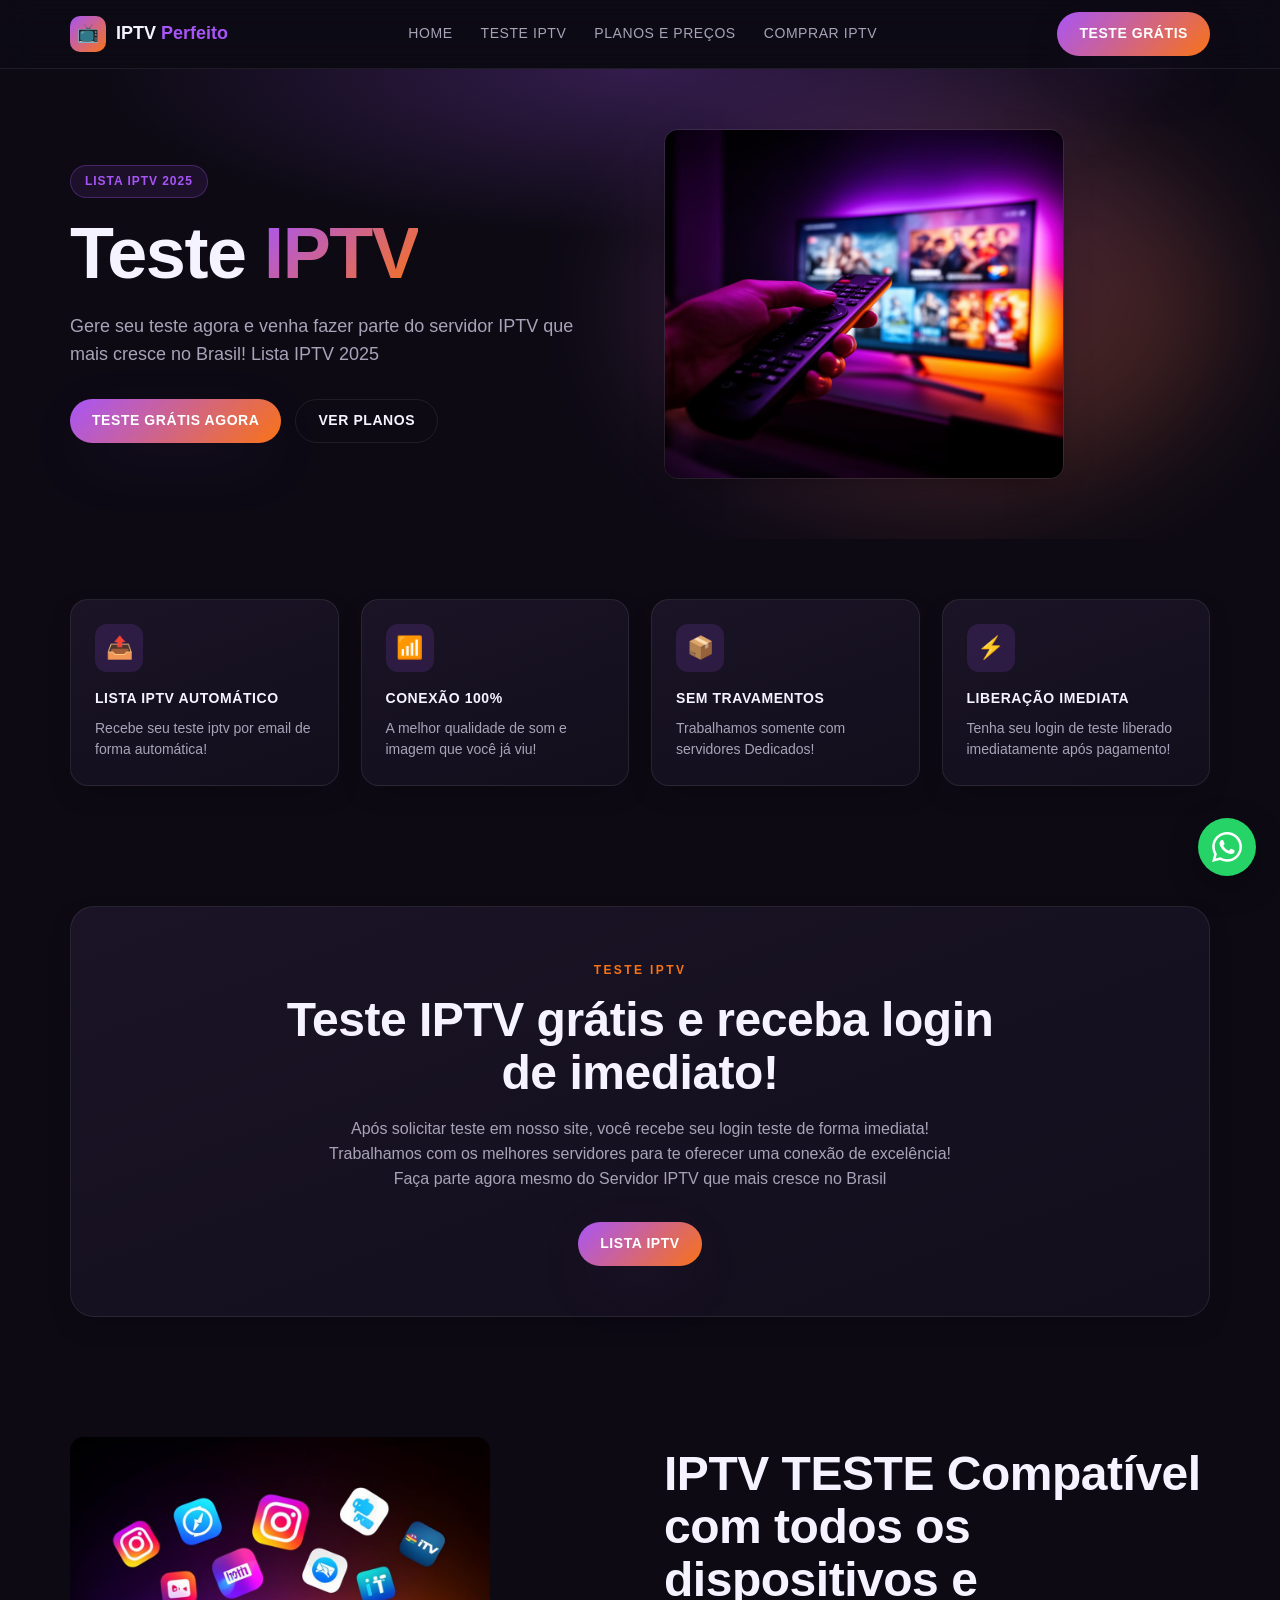
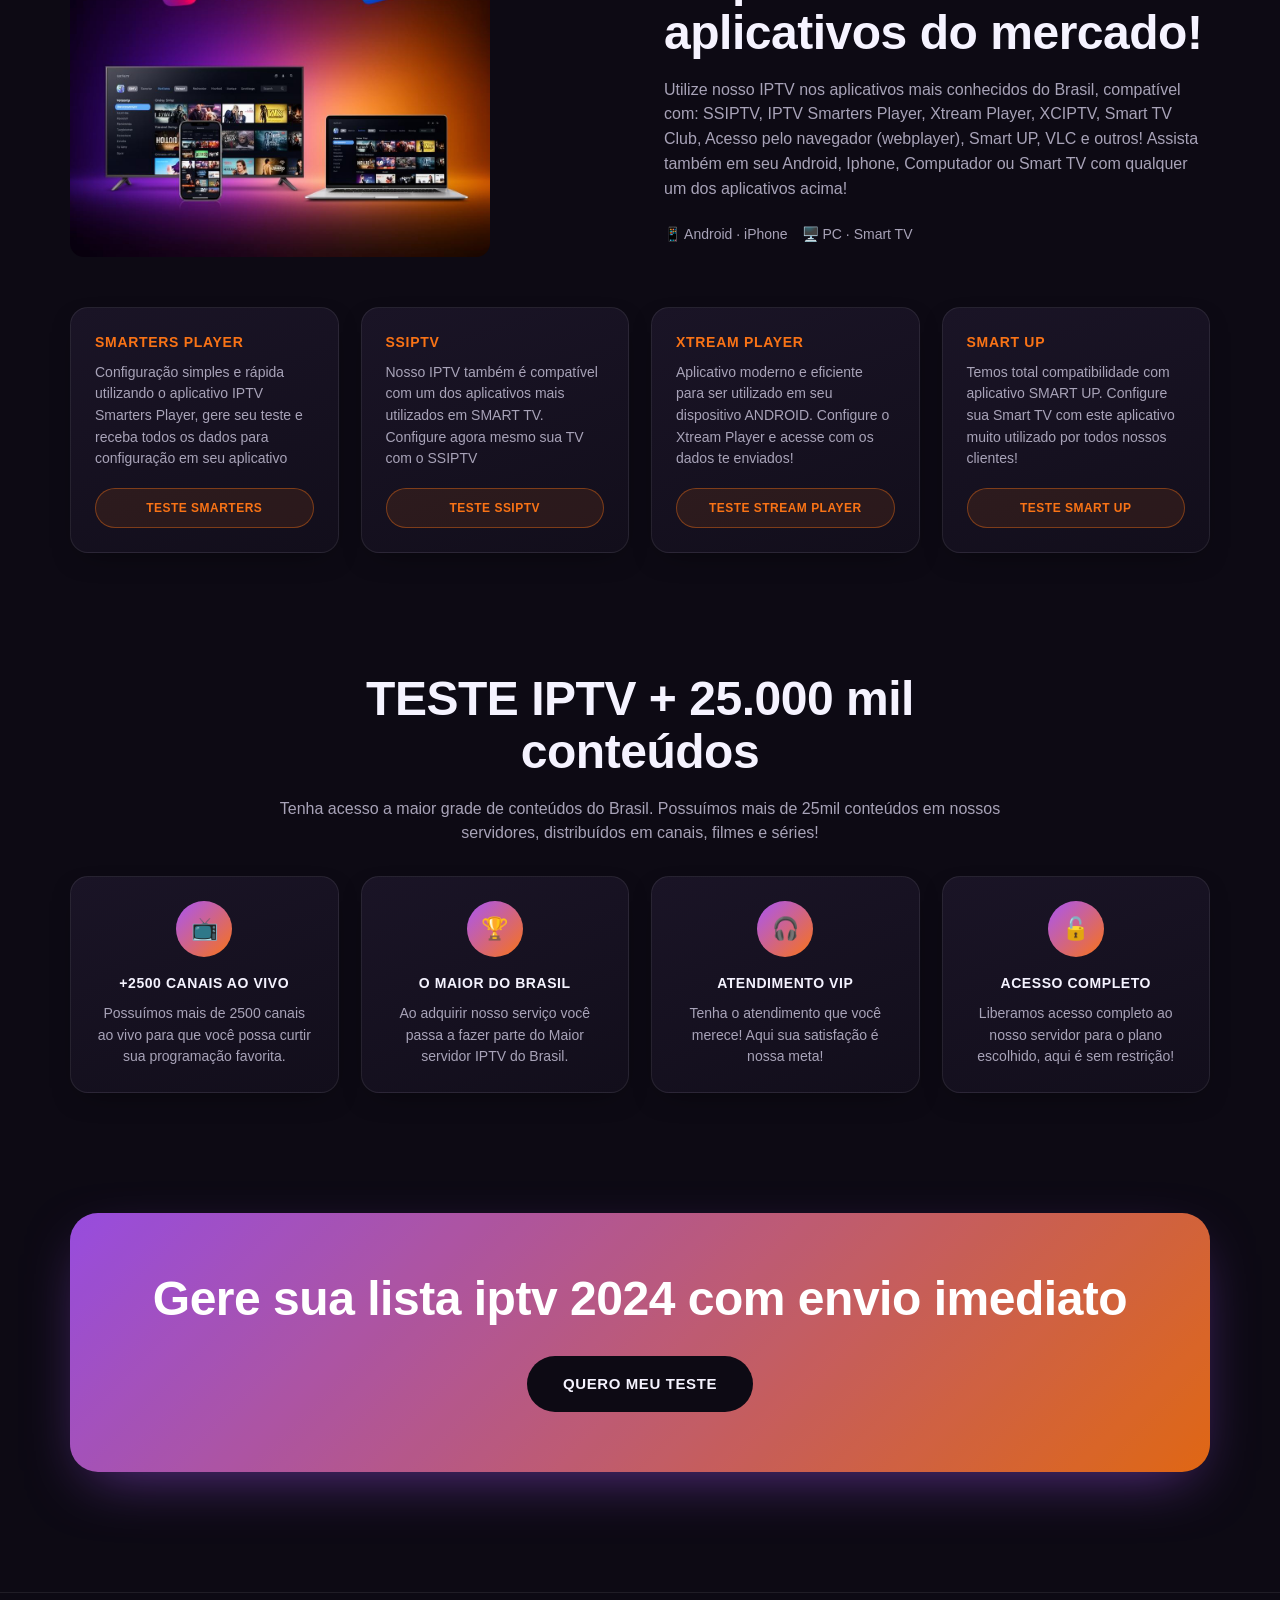
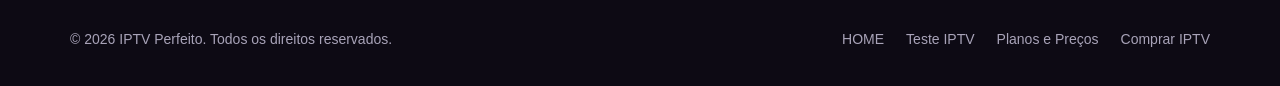
==== index.html @ 4ef323fd "Update index.html" ====
<!doctype html>
<html lang="pt-BR">
<head>
<meta charset="utf-8">
<meta name="viewport" content="width=device-width,initial-scale=1">
<title>Teste IPTV Grátis 2025 — Lista IPTV Automático | IPTV Perfeito</title>
<meta name="description" content="Gere seu teste IPTV agora e venha fazer parte do servidor IPTV que mais cresce no Brasil. Liberação imediata, sem travamentos e +25 mil conteúdos.">
<link rel="canonical" href="/">
<meta property="og:title" content="Teste IPTV Grátis 2025 | IPTV Perfeito">
<meta property="og:description" content="Gere seu teste IPTV agora. Liberação imediata e qualidade premium.">
<meta property="og:type" content="website">
<link rel="stylesheet" href="styles.css">
</head>
<body>
<header class="header">
  <div class="container header-inner">
    <a class="logo" href="index.html"><span class="logo-mark">📺</span><span>IPTV <span class="accent">Perfeito</span></span></a>
    <nav class="nav">
      <a href="index.html">HOME</a>
      <a href="planos-e-precos.html">Teste IPTV</a>
      <a href="planos-e-precos.html">Planos e Preços</a>
      <a href="planos-e-precos.html">Comprar IPTV</a>
    </nav>
    <a href="planos-e-precos.html" class="btn btn-primary cta-header">Teste Grátis</a>
    <button class="menu-btn" onclick="document.getElementById('mnav').classList.toggle('open')" aria-label="Menu">☰</button>
  </div>
  <nav id="mnav" class="mobile-nav">
    <a href="index.html">HOME</a>
    <a href="planos-e-precos.html">Teste IPTV</a>
    <a href="planos-e-precos.html">Planos e Preços</a>
    <a href="planos-e-precos.html">Comprar IPTV</a>
  </nav>
</header>

<section class="hero">
  <div class="container hero-grid">
    <div>
      <span class="badge">Lista IPTV 2025</span>
      <h1>Teste <span class="grad-text">IPTV</span></h1>
      <p class="lead">Gere seu teste agora e venha fazer parte do servidor IPTV que mais cresce no Brasil! Lista IPTV 2025</p>
      <div class="hero-actions">
        <a href="https://iptvperfeito.net/menu" class="btn btn-primary">Teste Grátis Agora</a>
        <a href="planos-e-precos.html" class="btn btn-outline">Ver Planos</a>
      </div>
    </div>
    <div class="hero-img-wrap">
      <img src="assets/hero-iptv.jpg" alt="Teste IPTV - controle remoto e Smart TV" width="400" height="350">
    </div>
  </div>
</section>

<section>
  <div class="container">
    <div class="grid grid-4">
      <div class="card"><div class="icon">📤</div><h3>LISTA IPTV AUTOMÁTICO</h3><p>Recebe seu teste iptv por email de forma automática!</p></div>
      <div class="card"><div class="icon">📶</div><h3>CONEXÃO 100%</h3><p>A melhor qualidade de som e imagem que você já viu!</p></div>
      <div class="card"><div class="icon">📦</div><h3>SEM TRAVAMENTOS</h3><p>Trabalhamos somente com servidores Dedicados!</p></div>
      <div class="card"><div class="icon">⚡</div><h3>LIBERAÇÃO IMEDIATA</h3><p>Tenha seu login de teste liberado imediatamente após pagamento!</p></div>
    </div>
  </div>
</section>

<section>
  <div class="container">
    <div class="panel">
      <span class="eyebrow">Teste IPTV</span>
      <h2>Teste IPTV grátis e receba login de imediato!</h2>
      <p>Após solicitar teste em nosso site, você recebe seu login teste de forma imediata! Trabalhamos com os melhores servidores para te oferecer uma conexão de excelência! Faça parte agora mesmo do Servidor IPTV que mais cresce no Brasil</p>
      <a href="https://iptvperfeito.net/menu" class="btn btn-primary" style="margin-top:30px">lista iptv</a>
    </div>
  </div>
</section>

<section>
  <div class="container">
    <div class="two-col">
      <img src="assets/devices.jpg" alt="IPTV compatível com todos dispositivos" loading="lazy" width="420" height="420">
      <div>
        <h2>IPTV TESTE Compatível com todos os dispositivos e aplicativos do mercado!</h2>
        <p>Utilize nosso IPTV nos aplicativos mais conhecidos do Brasil, compatível com: SSIPTV, IPTV Smarters Player, Xtream Player, XCIPTV, Smart TV Club, Acesso pelo navegador (webplayer), Smart UP, VLC e outros! Assista também em seu Android, Iphone, Computador ou Smart TV com qualquer um dos aplicativos acima!</p>
        <div class="devices-row"><span>📱 Android · iPhone</span><span>🖥️ PC · Smart TV</span></div>
      </div>
    </div>
    <div class="grid grid-4">
      <div class="card app-card"><h4>smarters player</h4><p>Configuração simples e rápida utilizando o aplicativo IPTV Smarters Player, gere seu teste e receba todos os dados para configuração em seu aplicativo</p><a href="https://iptvperfeito.net/menu" class="btn-secondary-outline">TESTE SMARTERS</a></div>
      <div class="card app-card"><h4>ssiptv</h4><p>Nosso IPTV também é compatível com um dos aplicativos mais utilizados em SMART TV. Configure agora mesmo sua TV com o SSIPTV</p><a href="https://iptvperfeito.net/menu" class="btn-secondary-outline">TESTE SSIPTV</a></div>
      <div class="card app-card"><h4>xtream player</h4><p>Aplicativo moderno e eficiente para ser utilizado em seu dispositivo ANDROID. Configure o Xtream Player e acesse com os dados te enviados!</p><a href="https://iptvperfeito.net/menu" class="btn-secondary-outline">TESTE STREAM PLAYER</a></div>
      <div class="card app-card"><h4>smart up</h4><p>Temos total compatibilidade com aplicativo SMART UP. Configure sua Smart TV com este aplicativo muito utilizado por todos nossos clientes!</p><a href="https://iptvperfeito.net/menu" class="btn-secondary-outline">TESTE SMART UP</a></div>
    </div>
  </div>
</section>

<section>
  <div class="container">
    <div class="eyebrow-center">
      <h2>TESTE IPTV + 25.000 mil conteúdos</h2>
      <p style="margin-top:18px;color:var(--muted)">Tenha acesso a maior grade de conteúdos do Brasil. Possuímos mais de 25mil conteúdos em nossos servidores, distribuídos em canais, filmes e séries!</p>
    </div>
    <div class="grid grid-4">
      <div class="card stats-card"><div class="icon">📺</div><h3>+2500 CANAIS AO VIVO</h3><p>Possuímos mais de 2500 canais ao vivo para que você possa curtir sua programação favorita.</p></div>
      <div class="card stats-card"><div class="icon">🏆</div><h3>O MAIOR DO BRASIL</h3><p>Ao adquirir nosso serviço você passa a fazer parte do Maior servidor IPTV do Brasil.</p></div>
      <div class="card stats-card"><div class="icon">🎧</div><h3>ATENDIMENTO VIP</h3><p>Tenha o atendimento que você merece! Aqui sua satisfação é nossa meta!</p></div>
      <div class="card stats-card"><div class="icon">🔓</div><h3>ACESSO COMPLETO</h3><p>Liberamos acesso completo ao nosso servidor para o plano escolhido, aqui é sem restrição!</p></div>
    </div>
  </div>
</section>

<section>
  <div class="container">
    <div class="cta-final">
      <h2>Gere sua lista iptv 2024 com envio imediato</h2>
      <a href="https://iptvperfeito.net/menu" class="btn btn-light">Quero meu teste</a>
    </div>
  </div>
</section>

<footer class="footer">
  <div class="container footer-inner">
    <p>© 2026 IPTV Perfeito. Todos os direitos reservados.</p>
    <nav class="footer-nav">
      <a href="index.html">HOME</a>
      <a href="planos-e-precos.html">Teste IPTV</a>
      <a href="planos-e-precos.html">Planos e Preços</a>
      <a href="planos-e-precos.html">Comprar IPTV</a>
    </nav>
  </div>
</footer>

<a href="https://iptvperfeito.net/menu" target="_blank" rel="noopener" class="wa" aria-label="WhatsApp">
  <svg viewBox="0 0 24 24"><path d="M17.472 14.382c-.297-.149-1.759-.867-2.031-.967-.272-.099-.471-.149-.67.15-.198.297-.767.967-.94 1.164-.173.198-.347.223-.644.075-.297-.149-1.255-.463-2.39-1.475-.883-.788-1.48-1.761-1.653-2.059-.173-.297-.018-.458.13-.606.134-.133.298-.347.446-.52.149-.174.198-.298.298-.497.099-.198.05-.371-.025-.52-.075-.149-.669-1.612-.916-2.207-.242-.579-.487-.5-.669-.51-.173-.008-.371-.01-.57-.01-.198 0-.52.074-.792.372-.272.297-1.04 1.016-1.04 2.479 0 1.462 1.065 2.875 1.213 3.074.149.198 2.096 3.2 5.077 4.487.709.306 1.262.489 1.694.625.712.227 1.36.195 1.871.118.571-.085 1.759-.719 2.006-1.413.248-.694.248-1.289.173-1.413-.074-.124-.272-.198-.57-.347M12.05 21.785h-.004a9.87 9.87 0 0 1-5.031-1.378l-.361-.214-3.741.982.998-3.648-.235-.374a9.86 9.86 0 0 1-1.51-5.26c.001-5.45 4.436-9.884 9.888-9.884 2.64 0 5.122 1.03 6.988 2.898a9.825 9.825 0 0 1 2.893 6.994c-.003 5.45-4.437 9.884-9.885 9.884m8.413-18.297A11.815 11.815 0 0 0 12.05 0C5.495 0 .16 5.335.157 11.892c0 2.096.547 4.142 1.588 5.945L.057 24l6.305-1.654a11.882 11.882 0 0 0 5.683 1.448h.005c6.554 0 11.89-5.335 11.893-11.893a11.821 11.821 0 0 0-3.48-8.413"/></svg>
</a>
</body>
</html>
---- styles.css ----
:root{
  --bg:#0d0a14; --fg:#f5f3ff; --muted:#a8a3b8; --card:#171221; --border:rgba(255,255,255,.08);
  --primary:#a855f7; --primary-2:#7c3aed; --secondary:#f97316;
  --grad-hero:linear-gradient(135deg,#a855f7,#f97316);
  --grad-card:linear-gradient(160deg,#1a1426,#120e1b);
  --grad-glow:radial-gradient(60% 50% at 50% 0%,rgba(168,85,247,.25),transparent 70%);
  --shadow-glow:0 20px 60px -20px rgba(168,85,247,.55);
  --shadow-card:0 10px 30px -15px rgba(0,0,0,.6);
}
*{box-sizing:border-box;margin:0;padding:0}
html{scroll-behavior:smooth}
body{font-family:-apple-system,BlinkMacSystemFont,'Segoe UI',Roboto,Inter,sans-serif;background:var(--bg);color:var(--fg);line-height:1.55;-webkit-font-smoothing:antialiased}
a{color:inherit;text-decoration:none}
img{max-width:100%;display:block;border-radius:14px}
.container{max-width:1180px;margin:0 auto;padding:0 20px}

/* Header */
.header{position:sticky;top:0;z-index:50;backdrop-filter:blur(16px);background:rgba(13,10,20,.7);border-bottom:1px solid var(--border)}
.header-inner{display:flex;align-items:center;justify-content:space-between;height:68px}
.logo{display:flex;align-items:center;gap:10px;font-weight:700;font-size:18px}
.logo-mark{width:36px;height:36px;display:grid;place-items:center;border-radius:10px;background:var(--grad-hero);color:#fff;font-size:18px}
.logo span.accent{color:var(--primary)}
.nav{display:none;gap:28px;font-size:14px;font-weight:500;text-transform:uppercase;letter-spacing:.04em}
.nav a{color:var(--muted)}.nav a:hover{color:var(--fg)}
.btn{display:inline-flex;align-items:center;justify-content:center;height:44px;padding:0 22px;border-radius:999px;font-weight:700;font-size:14px;text-transform:uppercase;letter-spacing:.04em;cursor:pointer;border:0;transition:transform .15s,opacity .15s}
.btn-primary{background:var(--grad-hero);color:#fff;box-shadow:var(--shadow-glow)}
.btn-primary:hover{transform:scale(1.02)}
.btn-outline{border:1px solid var(--border);background:transparent;color:var(--fg)}
.btn-outline:hover{background:var(--card)}
.cta-header{display:none}
.menu-btn{background:none;border:0;color:var(--fg);font-size:24px;cursor:pointer;padding:8px}
.mobile-nav{display:none;border-top:1px solid var(--border);padding:14px 20px;flex-direction:column;gap:12px;background:rgba(13,10,20,.95)}
.mobile-nav a{color:var(--muted);text-transform:uppercase;font-size:14px}
.mobile-nav.open{display:flex}
@media(min-width:768px){.nav,.cta-header{display:flex}.menu-btn{display:none}.mobile-nav{display:none!important}}

/* Sections */
section{padding:60px 0}
.hero{position:relative;overflow:hidden}
.hero::before{content:"";position:absolute;inset:0;background:var(--grad-glow);pointer-events:none}
.hero-grid{position:relative;display:grid;gap:48px;align-items:center}
@media(min-width:900px){.hero-grid{grid-template-columns:1fr 1fr}}
.badge{display:inline-flex;align-items:center;border:1px solid rgba(168,85,247,.3);background:rgba(168,85,247,.1);color:var(--primary);padding:6px 14px;border-radius:999px;font-size:12px;font-weight:600;text-transform:uppercase;letter-spacing:.08em}
h1{font-size:clamp(40px,6vw,72px);font-weight:800;line-height:1.05;margin-top:18px;letter-spacing:-.02em}
h2{font-size:clamp(28px,4vw,48px);font-weight:800;line-height:1.1;letter-spacing:-.01em}
h3{font-size:14px;font-weight:700;text-transform:uppercase;letter-spacing:.04em}
.grad-text{background:var(--grad-hero);-webkit-background-clip:text;background-clip:text;color:transparent}
.lead{margin-top:22px;color:var(--muted);font-size:18px;max-width:520px}
.hero-actions{margin-top:30px;display:flex;flex-wrap:wrap;gap:14px}
.hero-img-wrap{position:relative}
.hero-img-wrap::before{content:"";position:absolute;inset:-16px;background:var(--grad-hero);opacity:.25;filter:blur(60px);border-radius:50%}
.hero-img-wrap img{position:relative;border:1px solid var(--border);box-shadow:var(--shadow-card)}

/* Grids */
.grid{display:grid;gap:22px}
.grid-4{grid-template-columns:1fr}
@media(min-width:600px){.grid-4{grid-template-columns:1fr 1fr}}
@media(min-width:1000px){.grid-4{grid-template-columns:repeat(4,1fr)}}
.card{background:var(--grad-card);border:1px solid var(--border);border-radius:18px;padding:24px;box-shadow:var(--shadow-card);transition:border-color .2s}
.card:hover{border-color:rgba(168,85,247,.4)}
.card .icon{width:48px;height:48px;display:grid;place-items:center;background:rgba(168,85,247,.15);color:var(--primary);border-radius:12px;font-size:22px;margin-bottom:16px}
.card p{margin-top:8px;color:var(--muted);font-size:14px}

/* Center box */
.panel{background:var(--grad-card);border:1px solid var(--border);border-radius:24px;padding:50px 30px;text-align:center;box-shadow:var(--shadow-card)}
.panel .eyebrow{font-size:12px;font-weight:700;color:var(--secondary);text-transform:uppercase;letter-spacing:.2em}
.panel h2{margin-top:12px;max-width:720px;margin-left:auto;margin-right:auto}
.panel p{margin:18px auto 0;max-width:640px;color:var(--muted)}

/* Two col */
.two-col{display:grid;gap:48px;align-items:center;margin-bottom:50px}
@media(min-width:900px){.two-col{grid-template-columns:1fr 1fr}}
.two-col p{margin-top:18px;color:var(--muted)}

/* App cards */
.app-card h4{color:var(--secondary);font-size:14px;text-transform:uppercase;font-weight:700;letter-spacing:.05em}
.app-card p{flex:1}
.app-card{display:flex;flex-direction:column}
.btn-secondary-outline{margin-top:18px;display:inline-flex;align-items:center;justify-content:center;height:40px;padding:0 18px;border-radius:999px;border:1px solid rgba(249,115,22,.4);background:rgba(249,115,22,.1);color:var(--secondary);font-size:12px;font-weight:700;text-transform:uppercase;letter-spacing:.04em}
.btn-secondary-outline:hover{background:var(--secondary);color:#fff}

/* Stats */
.stats-card{text-align:center}
.stats-card .icon{margin:0 auto 16px;width:56px;height:56px;background:var(--grad-hero);color:#fff;border-radius:50%}

/* Final CTA */
.cta-final{position:relative;overflow:hidden;border-radius:28px;background:var(--grad-hero);padding:60px 30px;text-align:center;box-shadow:var(--shadow-glow)}
.cta-final::before{content:"";position:absolute;inset:0;background:rgba(0,0,0,.1)}
.cta-final h2,.cta-final a{position:relative}
.cta-final h2{color:#fff}
.btn-light{background:var(--bg);color:var(--fg);margin-top:30px;height:56px;padding:0 36px;font-size:15px}

/* Plans */
.plans{display:grid;gap:22px;grid-template-columns:1fr}
@media(min-width:600px){.plans{grid-template-columns:1fr 1fr}}
@media(min-width:1000px){.plans{grid-template-columns:repeat(4,1fr)}}
.plan{position:relative;overflow:hidden;border-radius:24px;background:var(--grad-card);border:1px solid var(--border);box-shadow:var(--shadow-card);display:flex;flex-direction:column}
.plan.highlight{border-color:rgba(249,115,22,.6);box-shadow:var(--shadow-glow)}
.plan .promo{position:absolute;top:14px;right:14px;background:var(--secondary);color:#fff;font-size:10px;font-weight:700;text-transform:uppercase;letter-spacing:.08em;padding:5px 10px;border-radius:999px}
.plan-head{padding:18px 20px;text-align:center;color:#fff;font-size:14px;font-weight:700;text-transform:uppercase;letter-spacing:.05em}
.plan-price{padding:36px 20px;text-align:center;color:#fff;font-weight:700}
.plan-price .cents,.plan-price .currency{font-size:20px;font-weight:600}
.plan-price .num{font-size:54px;margin:0 6px}
.plan-body{padding:24px;flex:1;display:flex;flex-direction:column;gap:12px}
.plan-period{text-align:center;padding:8px 0;border-bottom:1px solid var(--border);font-size:13px;font-weight:600}
.plan ul{list-style:none;display:flex;flex-direction:column;gap:10px;padding:8px 0;font-size:14px;color:var(--muted)}
.plan ul li{display:flex;gap:8px;align-items:flex-start}
.plan ul li::before{content:"✓";color:var(--primary);font-weight:700}
.plan .btn{margin-top:auto;color:#fff;width:100%}
.gd-sky{background:linear-gradient(135deg,#0ea5e9,#2563eb)}
.gd-lime{background:linear-gradient(135deg,#84cc16,#16a34a)}
.gd-amber{background:linear-gradient(135deg,#f59e0b,#ea580c)}
.gd-rose{background:linear-gradient(135deg,#f43f5e,#dc2626)}

/* Included */
.included{margin-top:60px;background:var(--grad-card);border:1px solid var(--border);border-radius:24px;padding:40px 24px;text-align:center;box-shadow:var(--shadow-card)}
.included-grid{margin-top:30px;display:grid;gap:16px;grid-template-columns:1fr;max-width:760px;margin-left:auto;margin-right:auto;text-align:left}
@media(min-width:600px){.included-grid{grid-template-columns:1fr 1fr}}
@media(min-width:900px){.included-grid{grid-template-columns:repeat(3,1fr)}}
.included-grid div{display:flex;gap:10px;align-items:center;color:var(--muted);font-size:14px}
.included-grid div::before{content:"✓";color:var(--secondary);font-weight:700}

/* Footer */
.footer{border-top:1px solid var(--border);margin-top:60px;padding:36px 0}
.footer-inner{display:flex;flex-direction:column;gap:20px;align-items:center;justify-content:space-between;text-align:center}
@media(min-width:768px){.footer-inner{flex-direction:row;text-align:left}}
.footer-inner p{color:var(--muted);font-size:14px}
.footer-nav{display:flex;flex-wrap:wrap;gap:22px;justify-content:center;font-size:14px}
.footer-nav a{color:var(--muted)}.footer-nav a:hover{color:var(--fg)}

/* WhatsApp */
.wa{position:fixed;bottom:24px;right:24px;z-index:100;width:58px;height:58px;border-radius:50%;background:#25d366;color:#fff;display:grid;place-items:center;box-shadow:0 10px 30px rgba(0,0,0,.4);transition:transform .15s}
.wa:hover{transform:scale(1.1)}
.wa svg{width:30px;height:30px;fill:currentColor}

.eyebrow-center{text-align:center;max-width:760px;margin:0 auto 30px}
.devices-row{display:flex;gap:14px;align-items:center;margin-top:22px;color:var(--muted);font-size:14px;flex-wrap:wrap}
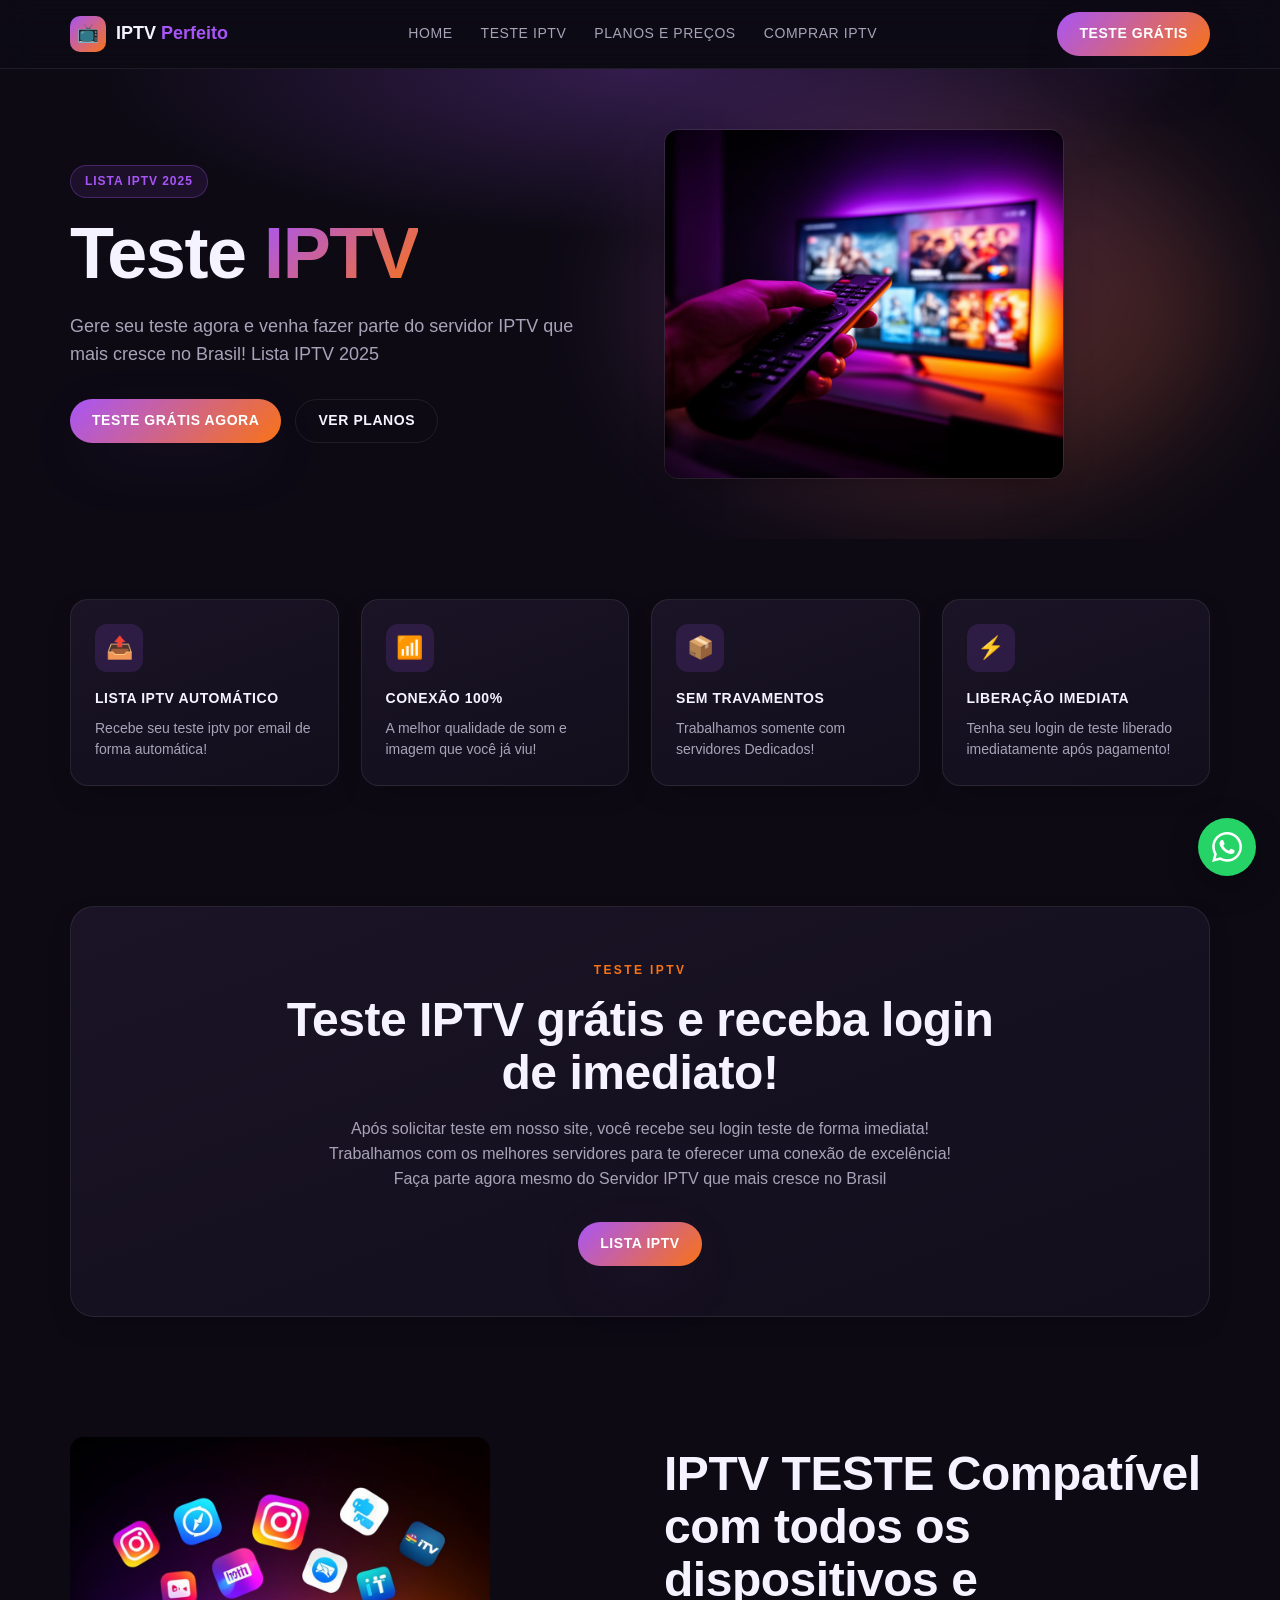
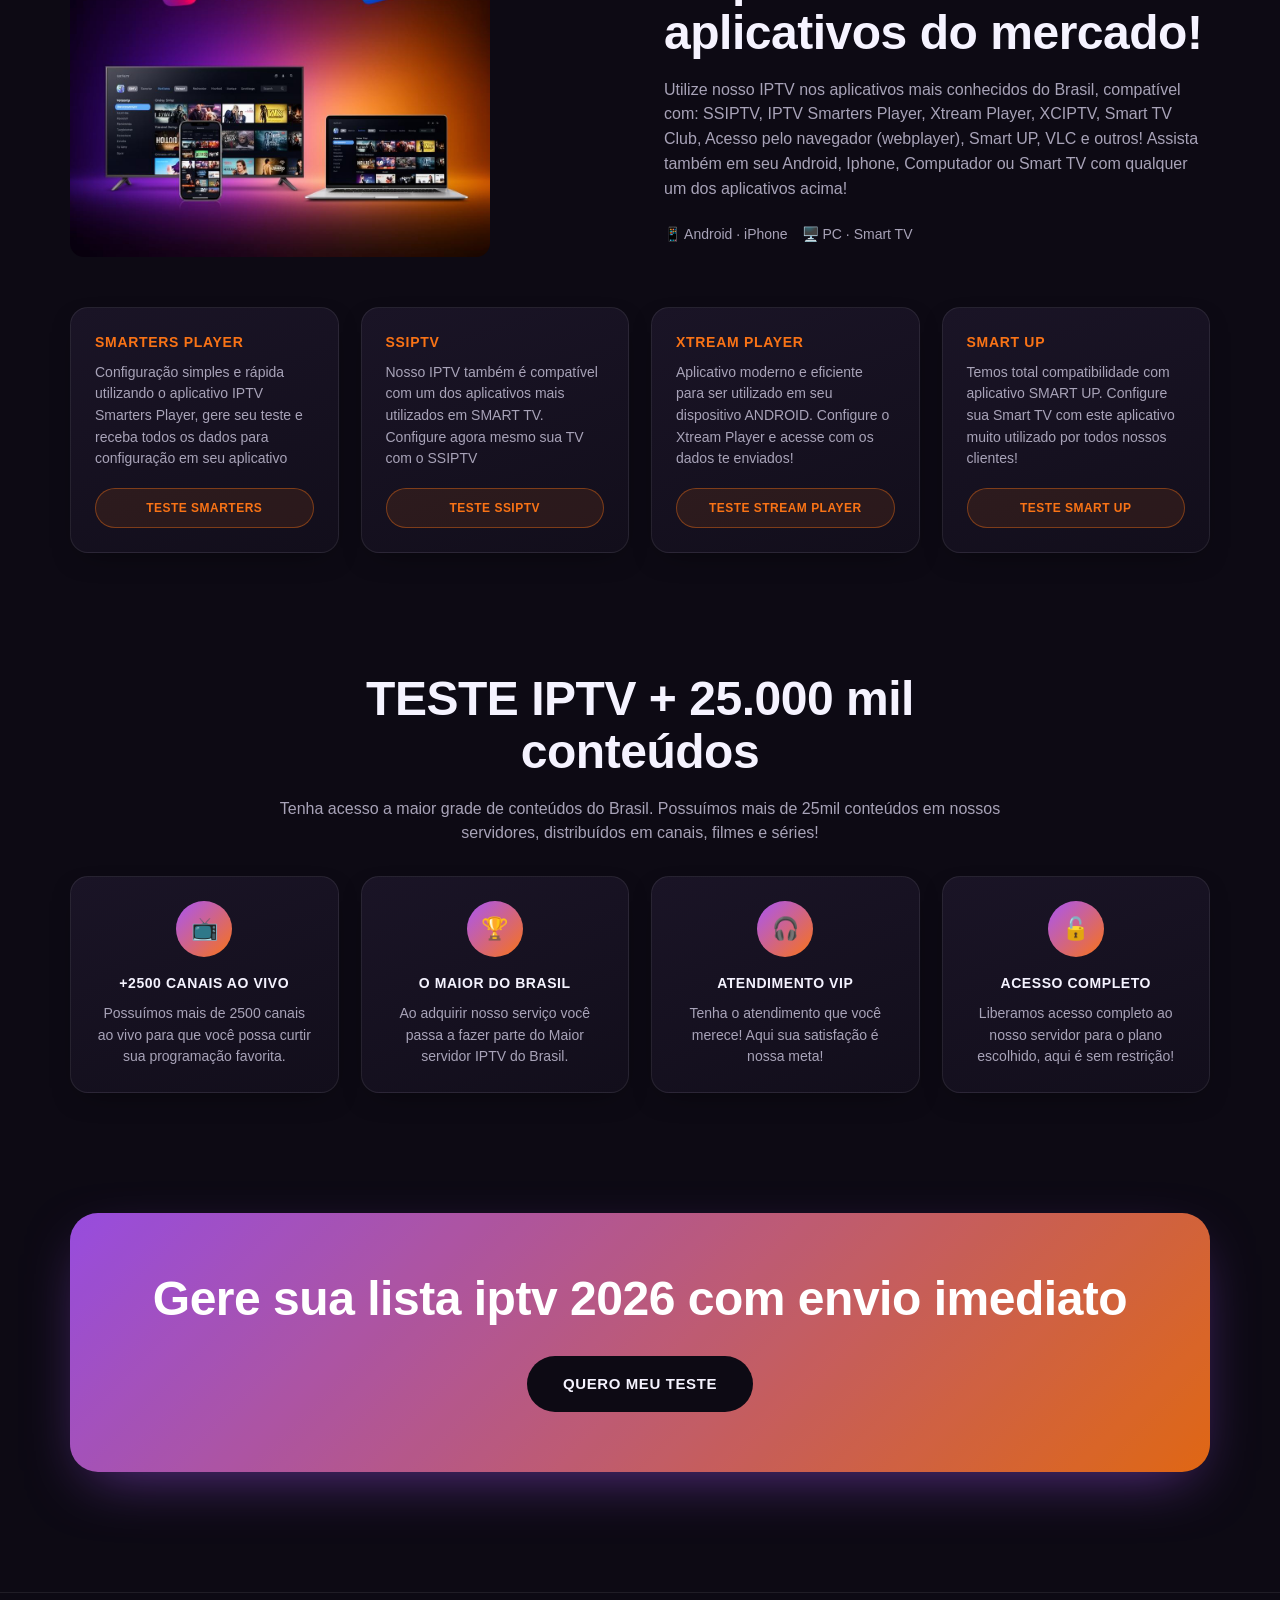
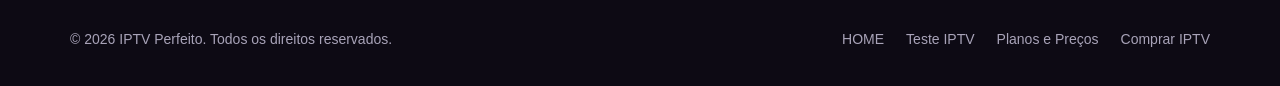
==== commit 84839d30: "Update index.html" ====
--- a/index.html
+++ b/index.html
@@ -17,16 +17,16 @@
     <a class="logo" href="index.html"><span class="logo-mark">📺</span><span>IPTV <span class="accent">Perfeito</span></span></a>
     <nav class="nav">
       <a href="index.html">HOME</a>
-      <a href="planos-e-precos.html">Teste IPTV</a>
+      <a href="/menu" target='_blank'>Teste IPTV</a>
       <a href="planos-e-precos.html">Planos e Preços</a>
       <a href="planos-e-precos.html">Comprar IPTV</a>
     </nav>
-    <a href="planos-e-precos.html" class="btn btn-primary cta-header">Teste Grátis</a>
+    <a href="/menu" class="btn btn-primary cta-header" target='_blank'>Teste Grátis</a>
     <button class="menu-btn" onclick="document.getElementById('mnav').classList.toggle('open')" aria-label="Menu">☰</button>
   </div>
   <nav id="mnav" class="mobile-nav">
     <a href="index.html">HOME</a>
-    <a href="planos-e-precos.html">Teste IPTV</a>
+    <a href="/menu" target='_blank'>Teste IPTV</a>
     <a href="planos-e-precos.html">Planos e Preços</a>
     <a href="planos-e-precos.html">Comprar IPTV</a>
   </nav>
@@ -39,7 +39,7 @@
       <h1>Teste <span class="grad-text">IPTV</span></h1>
       <p class="lead">Gere seu teste agora e venha fazer parte do servidor IPTV que mais cresce no Brasil! Lista IPTV 2025</p>
       <div class="hero-actions">
-        <a href="https://iptvperfeito.net/menu" class="btn btn-primary">Teste Grátis Agora</a>
+        <a href="https://iptvperfeito.net/menu" class="btn btn-primary" target='_blank'>Teste Grátis Agora</a>
         <a href="planos-e-precos.html" class="btn btn-outline">Ver Planos</a>
       </div>
     </div>
@@ -66,7 +66,7 @@
       <span class="eyebrow">Teste IPTV</span>
       <h2>Teste IPTV grátis e receba login de imediato!</h2>
       <p>Após solicitar teste em nosso site, você recebe seu login teste de forma imediata! Trabalhamos com os melhores servidores para te oferecer uma conexão de excelência! Faça parte agora mesmo do Servidor IPTV que mais cresce no Brasil</p>
-      <a href="https://iptvperfeito.net/menu" class="btn btn-primary" style="margin-top:30px">lista iptv</a>
+      <a href="https://iptvperfeito.net/menu" class="btn btn-primary" target='_blank' style="margin-top:30px">lista iptv</a>
     </div>
   </div>
 </section>
@@ -108,8 +108,8 @@
 <section>
   <div class="container">
     <div class="cta-final">
-      <h2>Gere sua lista iptv 2024 com envio imediato</h2>
-      <a href="https://iptvperfeito.net/menu" class="btn btn-light">Quero meu teste</a>
+      <h2>Gere sua lista iptv 2026 com envio imediato</h2>
+      <a href="https://iptvperfeito.net/menu" target='_blank' class="btn btn-light">Quero meu teste</a>
     </div>
   </div>
 </section>
@@ -119,9 +119,9 @@
     <p>© 2026 IPTV Perfeito. Todos os direitos reservados.</p>
     <nav class="footer-nav">
       <a href="index.html">HOME</a>
-      <a href="planos-e-precos.html">Teste IPTV</a>
+      <a href="/menu" target='_blank'>Teste IPTV</a>
       <a href="planos-e-precos.html">Planos e Preços</a>
-      <a href="planos-e-precos.html">Comprar IPTV</a>
+      <a href="/menu" target='_blank'>Comprar IPTV</a>
     </nav>
   </div>
 </footer>
